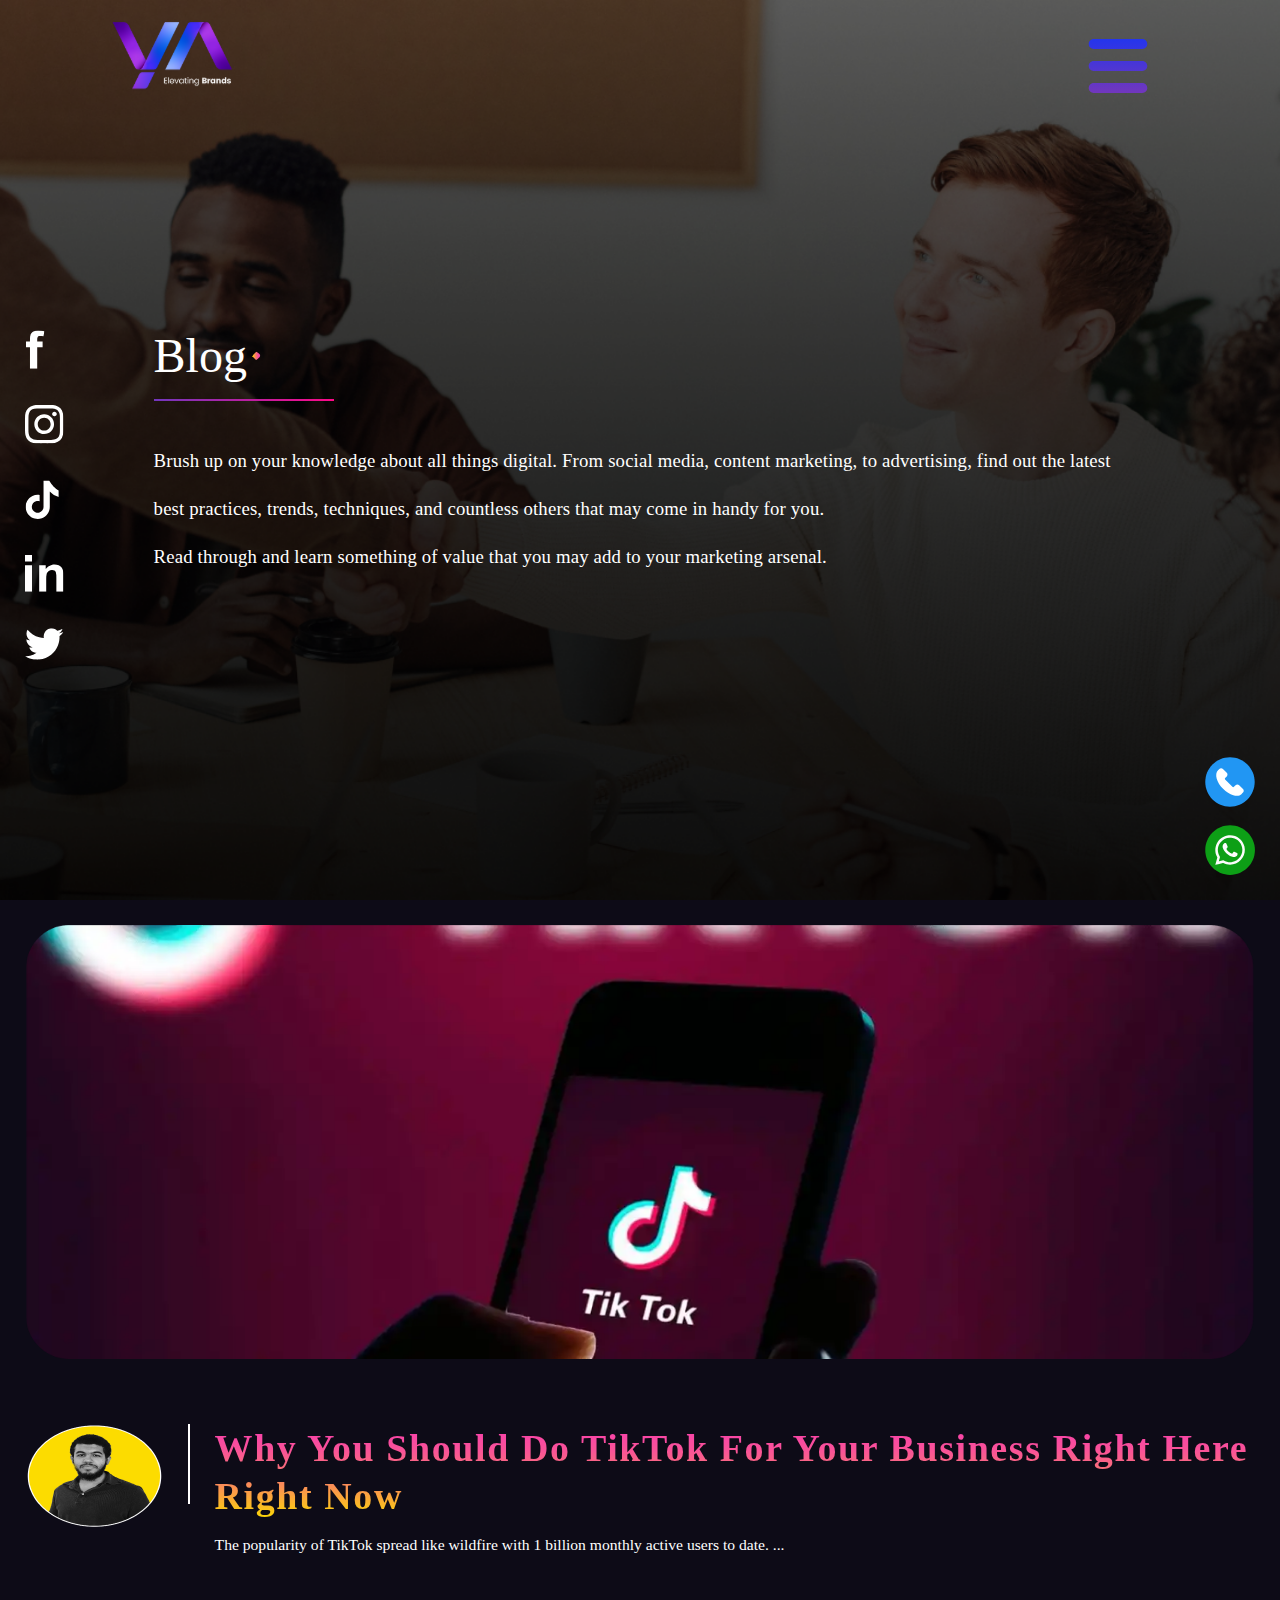
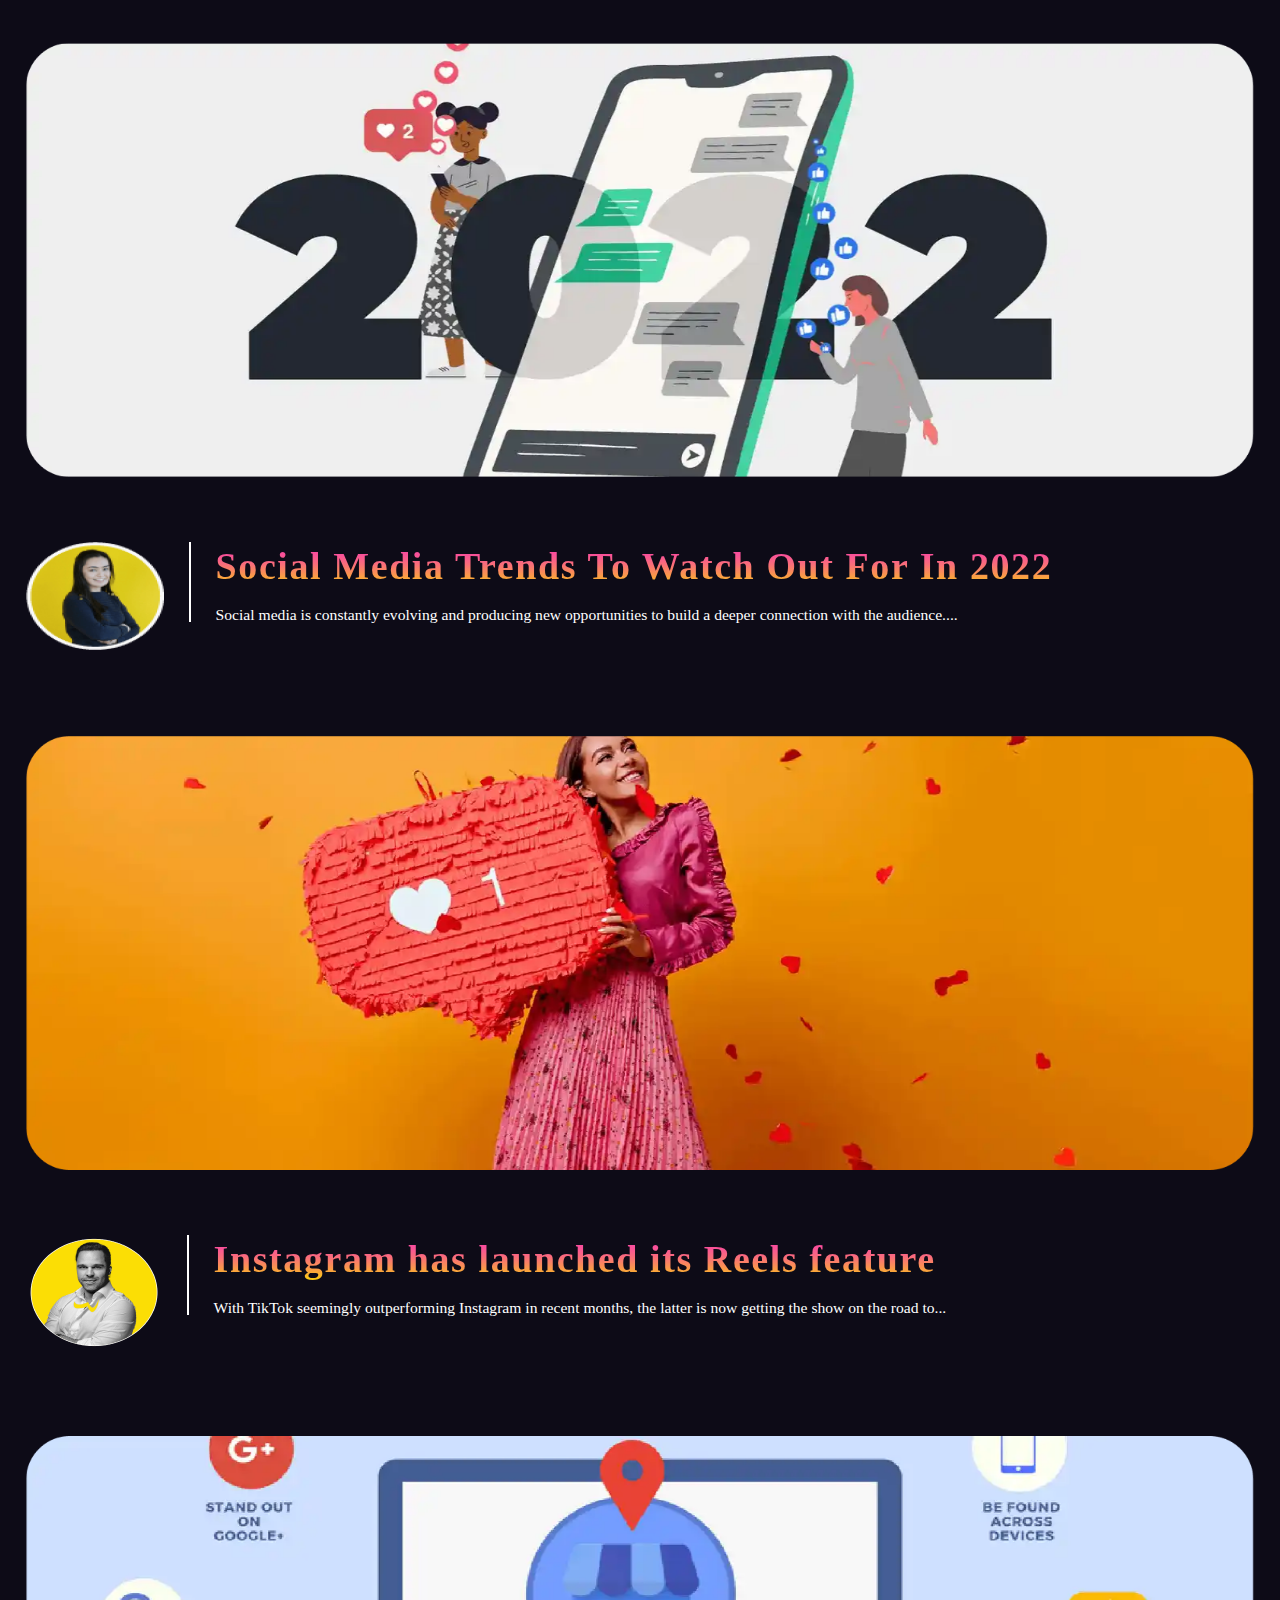
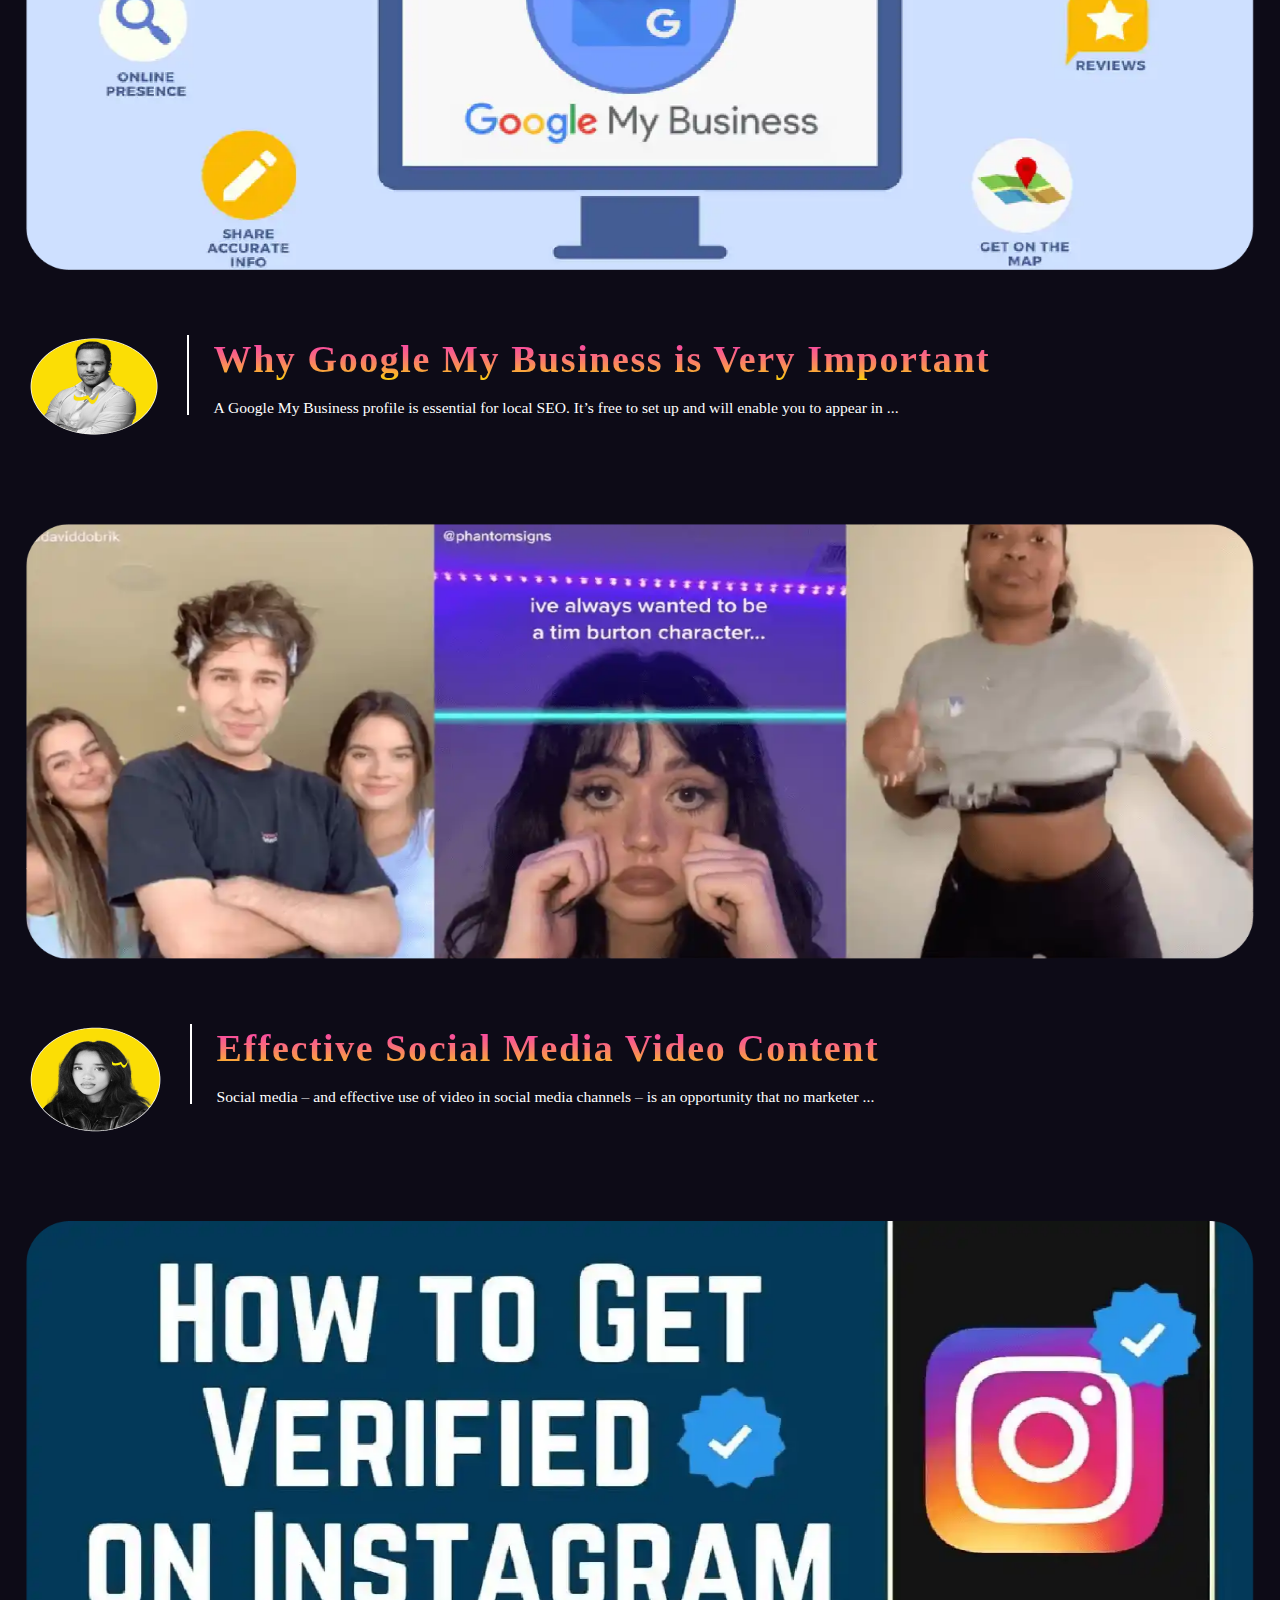
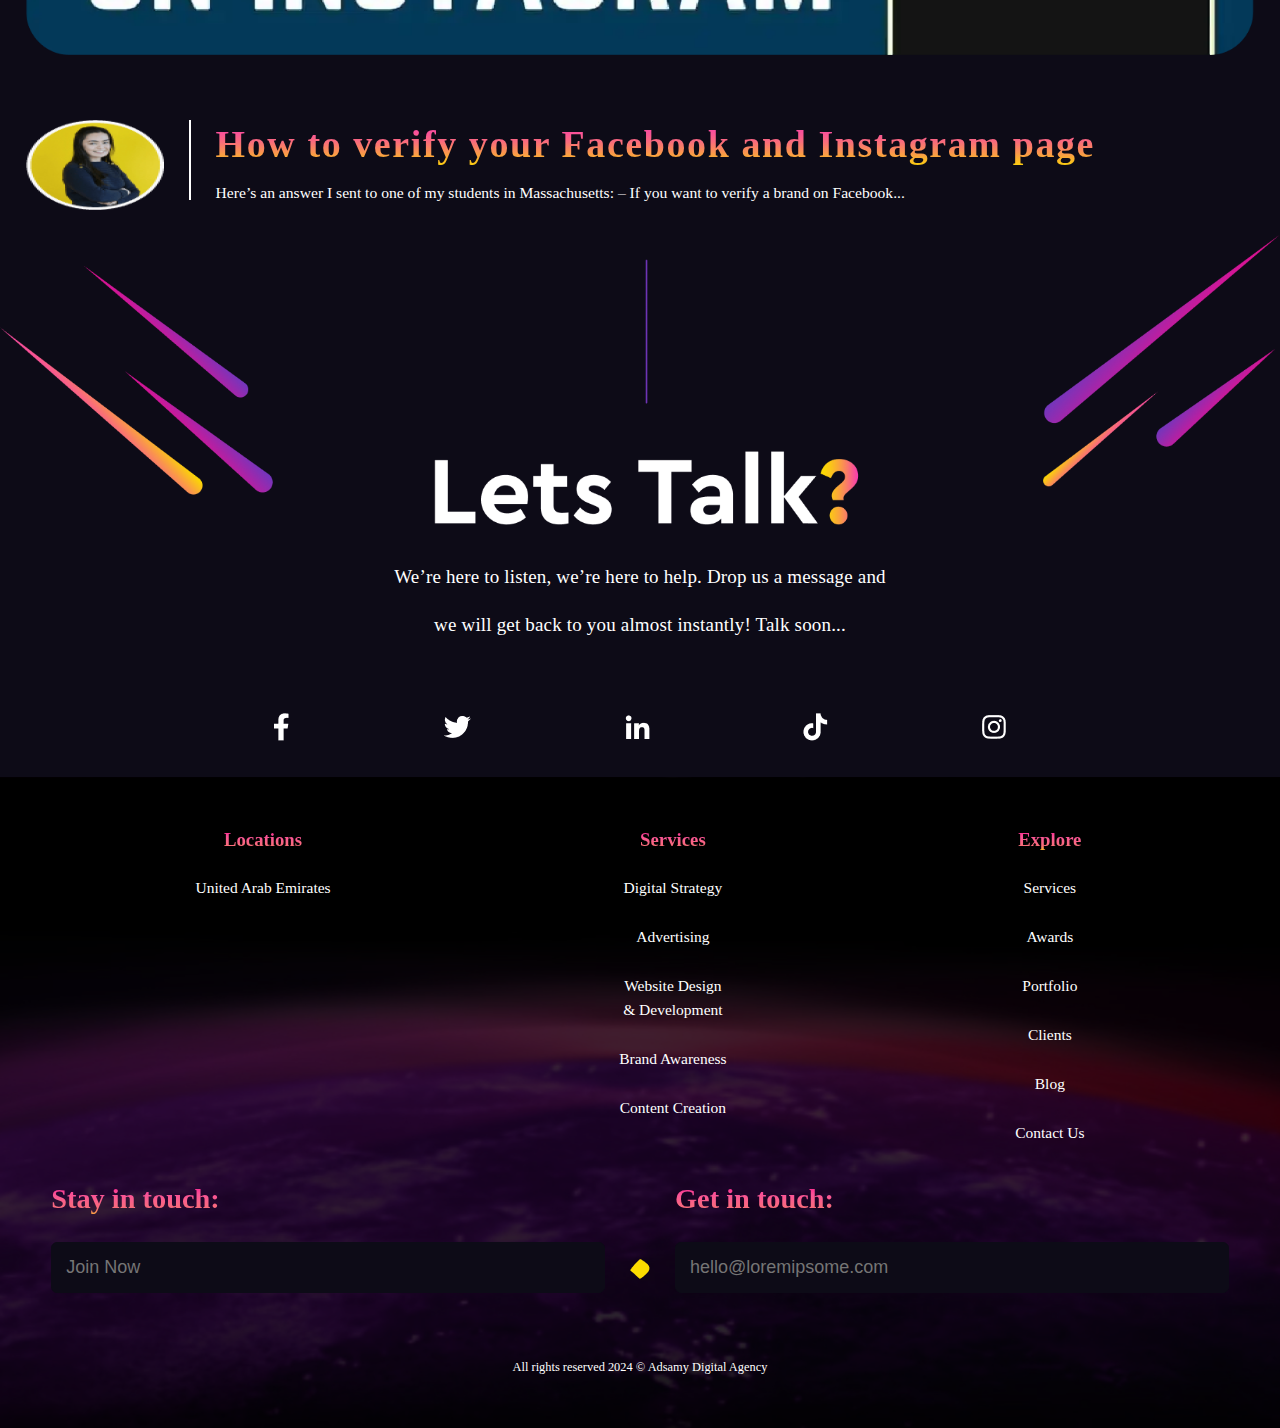
==== pages/blog.html @ 333654ed "first commit" ====
<html lang="en">
  <head>
    <meta charset="UTF-8" />
    <meta name="viewport" content="width=device-width, minimum-scale=1.0" />
    <meta name="description" content="YA markiting" />
    <link rel="icon" href="../public/images/home/logo.svg" />
    <title>YA Marketing Brands</title>
    <!-- carousel -->
    <link
      rel="stylesheet"
      href="../public/vendor/owl.carousel/assets/owl.carousel.min.css"
    />
    <link
      rel="stylesheet"
      href="../public/vendor/owl.carousel/assets/owl.theme.default.min.css"
    />
    <!-- carousel -->
    <!-- Google-reviews -->
    <script
      src="https://static.elfsight.com/platform/platform.js"
      data-use-service-core
      defer
    ></script>
    <!-- Google-reviews -->
    <link rel="stylesheet" href="../public/styles/style.css" />
    <link rel="stylesheet" href="../public/styles/main.css" />
  </head>
  <body>
    <!-- NavBar -->
    <nav>
      <div class="navbar">
        <div>
          <a href="/">
            <img
              class="main-logo"
              src="../public/images/home/logo.svg"
              alt=""
              style="width: 120px"
          /></a>
        </div>
        <i class="bx-menu"
          ><img
            src="../public/images/icons/hamburger-menu-svgrepo-com.svg"
            alt=""
            style="width: 70px"
        /></i>
        <div class="nav-links">
          <ul class="links">
            <div class="sidebar-logo">
              <i class="bx-x">x</i>
            </div>

            <li><a name="link" href="/">Home</a></li>
            <li>
              <a name="link" href="../pages/portfolio.html">Portfolio</a>
            </li>
            <li><a name="link" href="../pages/blog.html">Blog</a></li>
            <li><a name="link" href="../pages/contact.html">Contact</a></li>
            <li><a name="link" href="../pages/getAquot.html">Get a qout</a></li>
            <li>
              <a name="link" href="../pages/services.html">Services</a>
            </li>
          </ul>
        </div>
      </div>
    </nav>
    <!-- NavBar -->
    <!-- Floating-icons-left -->
    <div class="floating-icons left">
      <a href="/"><img src="../public/images/icons/face.svg" alt="" /></a>
      <a href="/"><img src="../public/images/icons/insta.svg" alt="" /></a>
      <a href="/"><img src="../public/images/icons/tiktok.svg" alt="" /></a>
      <a href="/"><img src="../public/images/icons/linkidin.svg" alt="" /></a>
      <a href="/"><img src="../public/images/icons/twetter.svg" alt="" /></a>
    </div>
    <!-- Floating-icons-left -->
    <!-- Floating-icons-right -->
    <div class="floating-icons">
      <a href="/"><img src="../public/images/icons/phone.svg" alt="" /></a>
      <a href="/"><img src="../public/images/icons/whats.svg" alt="" /></a>
    </div>
    <!-- Floating-icons-right -->
    <!-- mian-banner -->
    <main class="main-banner">
      <div>
        <div class="wrapper">
          <h2 class="title">
            Blog <img src="../public/images/home/dot.png" alt="" />
          </h2>
        </div>
        <p>
          Brush up on your knowledge about all things digital. From social
          media, content marketing, to advertising, find out the latest best
          practices, trends, techniques, and countless others that may come in
          handy for you.
        </p>
        <p>
          Read through and learn something of value that you may add to your
          marketing arsenal.
        </p>
      </div>
    </main>
    <!-- mian-banner -->
    <!-- gallar -->
    <section class="blog-gallary">
      <div class="wrapper">
        <div class="item">
          <img src="../public/images/blog/6.png" alt="" />
          <div class="details">
            <img src="../public/images/blog/img1.png" alt="" />
            <div class="VL"></div>
            <div class="desc">
              <h3>
                Why You Should Do TikTok For Your Business Right Here <br />
                Right Now
              </h3>
              <p>
                The popularity of TikTok spread like wildfire with 1 billion
                monthly active users to date. ...
              </p>
            </div>
          </div>
        </div>
        <div class="item">
          <img src="../public/images/blog/5.png" alt="" />
          <div class="details">
            <img src="../public/images/blog/img2.png" alt="" />
            <div class="VL"></div>
            <div class="desc">
              <h3>Social Media Trends To Watch Out For In 2022</h3>
              <p>
                Social media is constantly evolving and producing new
                opportunities to build a deeper connection with the audience....
              </p>
            </div>
          </div>
        </div>
        <div class="item">
          <img src="../public/images/blog/4.png" alt="" />
          <div class="details">
            <img src="../public/images/blog/img3.png" alt="" />
            <div class="VL"></div>
            <div class="desc">
              <h3>Instagram has launched its Reels feature</h3>
              <p>
                With TikTok seemingly outperforming Instagram in recent months,
                the latter is now getting the show on the road to...
              </p>
            </div>
          </div>
        </div>
        <div class="item">
          <img src="../public/images/blog/3.png" alt="" />
          <div class="details">
            <img src="../public/images/blog/img4.png" alt="" />
            <div class="VL"></div>
            <div class="desc">
              <h3>Why Google My Business is Very Important</h3>
              <p>
                A Google My Business profile is essential for local SEO. It’s
                free to set up and will enable you to appear in ...
              </p>
            </div>
          </div>
        </div>
        <div class="item">
          <img src="../public/images/blog/2.png" alt="" />
          <div class="details">
            <img src="../public/images/blog/img5.png" alt="" />
            <div class="VL"></div>
            <div class="desc">
              <h3>Effective Social Media Video Content</h3>
              <p>
                Social media – and effective use of video in social media
                channels – is an opportunity that no marketer ...
              </p>
            </div>
          </div>
        </div>
        <div class="item">
          <img src="../public/images/blog/1.png" alt="" />
          <div class="details">
            <img src="../public/images/blog/img6.png" alt="" />
            <div class="VL"></div>
            <div class="desc">
              <h3>How to verify your Facebook and Instagram page</h3>
              <p>
                Here’s an answer I sent to one of my students in Massachusetts:
                – If you want to verify a brand on Facebook...
              </p>
            </div>
          </div>
        </div>
      </div>
    </section>
    <!-- gallar -->
    <!-- Talk -->
    <section class="talk">
      <img src="../public/images/home/talk/contact.svg.png" alt="" />
      <p>
        We’re here to listen, we’re here to help. Drop us a message and <br />
        we will get back to you almost instantly! Talk soon...
      </p>
      <div class="wrapper social-icons">
        <a href="/"
          ><img src="../public/images/home/talk/Symbol (1).png" alt=""
        /></a>
        <a href="/"
          ><img src="../public/images/home/talk/Symbol (2).png" alt=""
        /></a>
        <a href="/"
          ><img src="../public/images/home/talk/Symbol (3).png" alt=""
        /></a>
        <a href="/"
          ><img src="../public/images/home/talk/Symbol (4).png" alt=""
        /></a>
        <a href="/"
          ><img src="../public/images/home/talk/Symbol.png" alt=""
        /></a>
      </div>
    </section>
    <!-- Talk -->
    <!-- Footer -->
    <footer>
      <div class="wrapper">
        <div class="item">
          <h3>Locations</h3>
          <span>United Arab Emirates</span>
        </div>
        <div class="item">
          <h3>Services</h3>
          <span>Digital Strategy</span>
          <span>Advertising</span>
          <span
            >Website Design <br />
            & Development</span
          >
          <span>Brand Awareness</span>
          <span>Content Creation</span>
        </div>
        <div class="item">
          <h3>Explore</h3>
          <span>Services</span>
          <span>Awards</span>
          <span>Portfolio</span>
          <span>Clients</span>
          <span>Blog</span>
          <span>Contact Us</span>
        </div>
      </div>
      <form>
        <div class="wrapper">
          <div class="item flex-1">
            <label for="name">Stay in touch:</label>
            <input type="text" id="name" placeholder="Join Now" />
          </div>
          <img src="../public/images/home/footer/divider.svg.png" alt="" />
          <div class="item flex-1">
            <label for="email">Get in touch:</label>
            <input type="text" id="email" placeholder="hello@loremipsome.com" />
          </div>
        </div>
      </form>
      <div class="adsamy-rights">
        <a href="/">All rights reserved 2024 © Adsamy Digital Agency</a>
      </div>
    </footer>
    <!-- Footer -->
    <script src="../public/vendor/jquery/jquery.min.js"></script>
    <script src="../public/vendor/owl.carousel/owl.carousel.min.js"></script>
    <script src="../public/js/script.js"></script>
  </body>
</html>
---- public/styles/style.css ----
* {
  margin: 0;
  padding: 0;
  box-sizing: border-box;
}
html {
  overflow-x: hidden;
  max-width: 100%;
}

ul {
  list-style: none;
  padding: 0;
}

a {
  text-decoration: none;
  color: inherit;
}

.wrapper {
  display: flex;
  align-items: center;
  justify-content: center;
}

.flex-1 {
  flex: 1;
}

a:hover {
  color: #9f27ab !important;
}

img.w-full {
  width: 100%;
  height: 100%;
  object-fit: cover;
}

.title {
  display: flex;
  align-items: center;
  gap: 5px;
  margin-bottom: 45px;
  position: relative;
}

.title::after {
  content: "";
  position: absolute;
  top: 110%;
  height: 2px;
  width: 180px;
  background: linear-gradient(90deg, #7237bd 0%, #fd0988 99.8%);
}

form input,
form textarea {
  color: white;
  width: 100%;
  padding: 14px;
  font-size: 18px;
  border-radius: 6px;
  background: #0d0b17;
  border: 1px solid #0d0b17;
  outline: none;
}

form input:focus,
form textarea:focus {
  border-radius: 6px;
  border-image: linear-gradient(
    270deg,
    #fcdc00 0%,
    #fbc519 10%,
    #fa954e 32%,
    #f96e79 53%,
    #f95397 72%,
    #f83cb0 100%
  );
  border-image-slice: 1;
}

form button {
  transition: all 0.3s ease-in-out;
  cursor: pointer;
  border: none;
  padding: 4px 12px;
  border-radius: 800px;
  background: linear-gradient(
      0deg,
      rgba(255, 255, 255, 0) 0%,
      rgba(255, 255, 255, 0) 100%
    ),
    linear-gradient(
      0deg,
      #fcdc00 0%,
      #fbc519 10%,
      #fa954e 32%,
      #f96e79 53%,
      #f95397 72%,
      #f83cb0 100%
    );
  box-shadow: 2px 1000px 1px 0px #0d0b17 inset;

  color: #fff;
  text-align: center;
  font-family: Inter;
  font-size: 25.36px;
  font-style: normal;
  font-weight: 400;
  line-height: 45px; /* 177.445% */
}

form button:hover {
  transform: scale(1.05);
}

/* Floating-icons */

div.floating-icons {
  position: fixed;
  z-index: 100;
  bottom: 25px;
  right: 25px;
  display: flex;
  flex-direction: column;
  gap: 18px;
}

/* Floating-icons-left */

div.floating-icons.left {
  width: fit-content;
  left: 25px;
  gap: 36px;
  bottom: 240px;
}

/* Floating-icons */

/* NavBar */

nav {
  position: fixed;
  z-index: 100;
  width: 100%;
  height: 110px;
  padding: 0 8%;
}
nav .navbar {
  height: 100%;
  width: 100%;
  display: flex;
  align-items: center;
  justify-content: center;
  position: relative;
  margin: auto;
}

.navbar .main-logo {
  position: absolute;
  top: 50%;
  left: 10px;
  transform: translateY(-50%);
}

nav .navbar .nav-links {
  line-height: 70px;
  height: 100%;
  width: 100%;
  display: flex;
  align-items: center;
}

nav .navbar .links li {
  position: relative;
  display: flex;
  align-items: center;
  justify-content: space-between;
  list-style: none;
  margin-top: 20px;
}
nav .navbar .links li a {
  font-family: Poppins;
  font-size: 16px;
  font-weight: 700;
  text-decoration: none;
  white-space: nowrap;
  color: #0d0b17;
  text-align: center;
  font-style: normal;
  font-weight: 600;
  line-height: 24px; /* 133.333% */
}

nav .navbar .links li a:hover {
  color: #9f27ab !important;
}

.links li:hover .Specialties-arrow {
  transform: rotate(180deg);
}

nav .navbar .links li .arrow {
  /* background: red; */
  height: 100%;
  width: 15px;
  cursor: pointer;
  line-height: 70px;
  text-align: center;
  display: inline-block;
  color: #fff;
  transition: all 0.3s ease;
}
nav .navbar .links li .sub-menu {
  position: absolute;
  top: 110px;
  left: 0;
  line-height: 40px;
  background: #d6d4d2;
  box-shadow: 0 1px 2px rgba(0, 0, 0, 0.2);
  border-radius: 0 0 4px 4px;
  display: none;
  z-index: 2;
}

nav .navbar .links li:hover .Specialties-sub-menu {
  display: block;
  z-index: 100;
}

.navbar .links li .sub-menu li {
  padding: 0 22px;
  border-bottom: 1px solid rgba(255, 255, 255, 0.1);
}
.navbar .links li .sub-menu a {
  color: #0d4b74;
  font-size: 15px;
  font-weight: 500;
}

.navbar .bx-x {
  cursor: pointer;
  font-size: 35px;
  position: absolute;
  top: 12px;
  right: 25px;
}

.navbar .bx-menu {
  cursor: pointer;
  position: absolute;
  top: 60%;
  right: 25px;
  transform: translateY(-50%);
}

nav .navbar .nav-links {
  position: fixed;
  top: 0;
  left: -112%;
  display: block;
  max-width: 270px;
  width: 100%;
  background: white;
  line-height: 40px;
  padding: 20px;
  box-shadow: 0 5px 10px rgba(0, 0, 0, 0.2);
  transition: all 0.5s ease;
  z-index: 1000;
}

.navbar .bx-menu {
  font-size: 25px;
  color: #fff;
}
nav .navbar .links {
  display: block;
  margin-top: 40px;
  padding: 20px;
}
nav .navbar .links li .arrow {
  line-height: 40px;
}
nav .navbar .links li {
  display: block;
}
nav .navbar .links li .sub-menu {
  position: relative;
  top: 0;
  box-shadow: none;
  display: none;
}
nav .navbar .links li .sub-menu li {
  border-bottom: none;
}

.links li:hover .Specialties-arrow {
  transform: rotate(0deg);
}

nav .navbar .links li:hover .Specialties-sub-menu {
  display: none;
}

.navbar .nav-links.show1 .links .Specialties-sub-menu {
  display: block;
}

.navbar .nav-links.show1 .links .Specialties-arrow {
  transform: rotate(180deg);
}
@media (max-width: 920px) {
  nav .navbar {
    max-width: 90%;
    padding: 0 25px;
  }

  nav .navbar .links li {
    padding: 0 10px;
    white-space: nowrap;
  }
  nav .navbar .links li a {
    font-size: 15px;
  }
}

@media (max-width: 500px) {
  nav .navbar {
    padding: 0;
  }
}

/* NavBar */

/* Footer */

footer {
  padding: 4%;
  background: url(../images/home/footer/Section.png);
  background-position: center;
  background-size: cover;
}

footer .wrapper {
  justify-content: space-around;
  align-items: start;
  flex-wrap: wrap;
}

footer .wrapper .item {
  display: flex;
  flex-direction: column;
  align-items: center;
  gap: 25px;
}

footer .wrapper .item h3 {
  font-family: Inter;
  font-size: 18.75px;
  font-style: normal;
  font-weight: 700;
  line-height: 23.04px; /* 122.88% */
  background: linear-gradient(
    0deg,
    #fcdc00 0%,
    #fbc519 0%,
    #fa954e 12%,
    #f96e79 23%,
    #f95397 62%,
    #fd0988 100%
  );
  background-clip: text;
  -webkit-background-clip: text;
  -webkit-text-fill-color: transparent;
}

footer .wrapper .item span {
  color: #fff;
  text-align: center;
  font-family: Inter;
  font-size: 15.5px;
  font-style: normal;
  font-weight: 400;
  line-height: 24px; /* 154.839% */
}

footer form {
  width: 100%;
  margin-block: 36px;
}

footer form .wrapper {
  width: 100%;
  align-items: center;
  gap: 25px;
}

footer form .item {
  display: flex;
  flex-direction: column;
  justify-content: flex-start;
  align-items: start !important;
  gap: 8px;
}

footer form .item label {
  font-family: Inter;
  font-size: 28.359px;
  font-style: normal;
  font-weight: 700;
  line-height: 36px; /* 126.942% */
  background: linear-gradient(
    0deg,
    #fcdc00 0%,
    #fbc519 0%,
    #fa954e 12%,
    #f96e79 23%,
    #f95397 62%,
    #fd0988 100%
  );
  background-clip: text;
  -webkit-background-clip: text;
  -webkit-text-fill-color: transparent;
}

footer form .wrapper > img {
  display: block;
  margin-top: 65px;
}

footer form .item input {
  width: 100%;
  padding: 14px;
  font-size: 18px;
  border-radius: 6px;
  background: #0d0b17;
  border: 1px solid #0d0b17;
  outline: none;
}

footer form .item input:focus {
  border-radius: 6px;
  border-image: linear-gradient(
    270deg,
    #fcdc00 0%,
    #fbc519 10%,
    #fa954e 32%,
    #f96e79 53%,
    #f95397 72%,
    #f83cb0 100%
  );
  border-image-slice: 1;
}

footer .adsamy-rights {
  margin-top: 65px;
}

footer .adsamy-rights a {
  color: #fff;
  text-align: center;
  display: block;
  font-family: Inter;
  font-size: 12.4px;
  font-style: normal;
  font-weight: 400;
  line-height: 19.2px; /* 154.839% */
}

@media (max-width: 600px) {
  footer .wrapper {
    flex-direction: column;
    align-items: center;
  }
  footer .wrapper h3 {
    margin-top: 25px;
  }
  footer form .wrapper {
    flex-direction: column;
    align-items: stretch;
  }
  footer form .wrapper > img {
    margin-top: 0;
    align-self: center;
  }
}

/* Footer */
---- public/styles/main.css ----
/* home-page */
/* hero-section */

main.hero .wrapper {
  display: flex;
  min-height: 100vh;
}

main.hero .wrapper .image-wrapper {
  flex: 1;
  height: 100vh;
}

@media (max-width: 780px) {
  main.hero .wrapper {
    flex-direction: column;
  }
}

@media (max-width: 500px) {
  main.hero .wrapper .image-wrapper {
    flex: auto;
  }
}

/* hero-section */

/* served-section */

section.served {
  padding: 25px 12%;
  text-align: center;
  color: #fff;
  background: #0d0b17;
  position: relative;
  z-index: -2;
}

section.served h2 {
  margin: 45px 0;
  position: relative;
  font-family: Inter;
  font-size: 46px;
  font-weight: 400;
  line-height: normal;
  letter-spacing: 3.5px;
  padding: 45px 0;
}

section.served h2::after {
  content: url(../images/home/square.png);
  position: absolute;
  width: 80%;
  height: 120%;
  top: -25px;
  left: 50%;
  transform: translateX(-50%);
  z-index: -1;
}

section.served .wrapper {
  justify-content: space-around;
  flex-wrap: wrap;
}

section.served .wrapper .item {
  display: flex;
  align-items: center;
  gap: 8px;
  padding: 12px;
  width: 20%;
}

section.served .wrapper .item span {
  color: #fff;
  font-family: Inter;
  font-size: 13.95px;
  font-style: normal;
  font-weight: 600;
  line-height: 70px; /* 501.792% */
  white-space: nowrap;
}

@media (max-width: 1800px) {
  section.served .wrapper .item {
    width: 25%;
  }
}

@media (max-width: 1400px) {
  section.served .wrapper .item {
    width: 33%;
    padding: 0;
  }
  section.served .wrapper .item span {
    font-size: 10px;
  }
}

@media (max-width: 700px) {
  section.served .wrapper {
    gap: 0;
  }

  section.served {
    padding: 6px 4%;
  }
  section.served .wrapper .item {
    width: 50%;
    gap: 4px;
  }
}

/* served-section */
/* clients-section */

section.clients > img {
  width: 100%;
  background-color: #27233b;
}

/* clients-section */

/* testimonials-section */

section.testimonials {
  padding: 24px 8%;
  color: white;
  background: #0d0b17;
}

section.testimonials h3 {
  margin-left: 45px;
  font-family: Inter;
  font-size: 11.063px;
  font-style: normal;
  font-weight: 400;
  line-height: 18px; /* 162.712% */
  text-transform: uppercase;
}

section.testimonials h2 {
  font-family: Inter;
  font-size: 48px;
  font-style: normal;
  font-weight: 400;
  line-height: 72px; /* 150% */
}

section.testimonials .wrapper .card-wrapper {
  padding: 20px;
}

section.testimonials .wrapper .card {
  min-height: 280px;
  display: flex;
  flex-direction: column;
  gap: 28px;
  background: linear-gradient(
    116deg,
    #7237bd 2.22%,
    #9f27ab 32.8%,
    #fd0988 97.78%
  );
  padding: 18px;
  border-top-right-radius: 48px;
  border-top-left-radius: 48px;
}
section.testimonials .wrapper .card .details {
  display: flex;
  align-items: center;
  gap: 8px;
}

section.testimonials .wrapper .card .name {
  font-family: Inter;
  font-size: 16.875px;
  font-style: normal;
  font-weight: 600;
  line-height: 27px; /* 160% */
}
section.testimonials .wrapper .card .details div > span {
  font-family: Inter;
  font-size: 11.625px;
  font-style: normal;
  font-weight: 400;
  line-height: 18px; /* 154.839% */
  margin: 8px 0;
}

section.testimonials .wrapper .card > p {
  font-family: Inter;
  font-size: 15px;
  font-style: normal;
  font-weight: 800;
  line-height: 24px; /* 160% */
}

section.testimonials .wrapper .card img {
  align-self: flex-start;
  width: auto !important;
}

section.testimonials .wrapper .owl-dots {
  display: flex;
  justify-content: center;
  gap: 8px;
}

section.testimonials .wrapper .owl-dots button {
  width: 16px;
  height: 16px;
  border-radius: 50%;
  background: #fff;
}

section.testimonials .wrapper .owl-dots button.active {
  background: #fb0988;
}

@media (max-width: 780px) {
  section.testimonials {
    padding: 12px 2%;
  }
  section.testimonials .wrapper .card-wrapper {
    padding: 6px;
  }
  section.testimonials h2 {
    font-size: 36px;
  }
}

/* testimonials-section */

/* portfolio-section */

section.portfolio {
  padding: 25px 8%;
}

section.portfolio .wrapper {
  justify-content: space-between;
}

.wrapper h2.title {
  color: #000;
  font-family: Inter;
  font-size: 48px;
  font-style: normal;
  font-weight: 400;
  line-height: 72px; /* 150% */
}

section.portfolio .wrapper > img {
  width: 120px;
}

section.portfolio .owl-carousel .image-wrapper {
  padding: 24px;
}

@media (max-width: 500px) {
  section.portfolio .wrapper {
    flex-direction: column;
  }
}

/* portfolio-section */

/* talk-section */

section.talk {
  background: #0d0b17;
}

section.talk > img {
  width: 100%;
}

section.talk > p {
  color: #fff;
  text-align: center;
  font-family: Inter;
  font-size: 19.05px;
  font-style: normal;
  font-weight: 400;
  line-height: 48px; /* 251.968% */
  letter-spacing: 0.16px;
  margin: 28px 0;
}

section.talk .social-icons {
  gap: 12%;
  padding-block: 36px;
}

@media (max-width: 500px) {
  section.talk > p {
    line-height: 32px;
    padding: 8px;
  }
}

/* talk-section */

/* home-page */

/* portfolio-page */

/* hero-section */
main.portfolio-hero > img {
  max-height: 100vh;
  width: 100vw;
  object-fit: cover;
}
/* hero-section */

/* portfolio-section */

section.portfolio.main {
  background-color: #0d0b17;
}
section.portfolio.main .wrapper h2 {
  color: white;
}

/* portfolio-section */

/* gallary-section */

section.portfolio.gallary p {
  color: #0d0b17;
  font-family: Inter;
  font-size: 22.461px;
  font-style: normal;
  font-weight: 400;
  line-height: 34.56px; /* 153.867% */
  margin-bottom: 18px;
}

section.portfolio.gallary .wrapper-gallary {
  margin: 64px 0;
  padding: 12px;
  display: flex;
  justify-content: space-around;
  flex-wrap: wrap;
}

section.portfolio.gallary .wrapper-gallary > img {
  max-width: 100%;
  margin: 12px 0;
}

/* gallary-section */

/* portfolio-page */

/* blog-page */

/* main-banner-section */

main.main-banner {
  background: url(../images/blog/Group\ 1000004670.png);
  background-position: center;
  background-size: cover;
  min-height: 100vh;
  display: flex;
  align-items: center;
  padding: 0 12%;
}

main.main-banner .wrapper {
  justify-content: start;
}

main.main-banner .wrapper h2 {
  color: white;
}

main.main-banner div > p {
  color: #fff;
  font-family: Inter;
  font-size: 18.75px;
  font-style: normal;
  font-weight: 400;
  line-height: 48px; /* 256% */
  letter-spacing: 0.16px;
}

@media (max-width: 500px) {
  main.main-banner {
    padding: 120px 18px;
  }
}

/* main-banner-section */

/* blog-gallary-section */

section.blog-gallary {
  padding: 25px 2%;
  background-color: #0d0b17;
}

section.blog-gallary .wrapper {
  flex-direction: column;
  gap: 86px;
}

section.blog-gallary .wrapper .item {
  display: flex;
  flex-direction: column;
  gap: 65px;
}

section.blog-gallary .wrapper .item > img {
  width: 100%;
}

section.blog-gallary .wrapper .item .details {
  display: flex;
  gap: 25px;
}

section.blog-gallary .wrapper .item .details > img {
  align-self: flex-start;
}

section.blog-gallary .wrapper .item .details .VL {
  width: 2px;
  height: 80px;
  background-color: rgb(255, 255, 255);
}

section.blog-gallary .wrapper .item .details .desc h3 {
  margin-bottom: 13px;
  font-family: Inter;
  font-size: 37.969px;
  font-style: normal;
  font-weight: 600;
  line-height: 48px; /* 126.42% */
  letter-spacing: 1.6px;
  background: linear-gradient(
    0deg,
    #fcdc00 0%,
    #fbc519 10%,
    #fa954e 32%,
    #f96e79 53%,
    #f95397 72%,
    #f83cb0 100%
  );
  background-clip: text;
  -webkit-background-clip: text;
  -webkit-text-fill-color: transparent;
}

section.blog-gallary .wrapper .item .details .desc p {
  color: #fff;
  font-family: Inter;
  font-size: 15.625px;
  font-style: normal;
  font-weight: 400;
  line-height: 24px; /* 153.6% */
}

@media (max-width: 1180px) {
  section.blog-gallary .wrapper .item .details .desc h3 {
    font-size: 24px;
    line-height: 28px; /* 126.42% */
  }
  section.blog-gallary .wrapper .item .details > img {
    width: 60px;
  }
}

@media (max-width: 800px) {
  section.blog-gallary .wrapper .item {
    gap: 16px;
  }
  section.blog-gallary .wrapper .item .details {
    justify-content: center;
    align-items: center;
    flex-direction: column;
    gap: 12px;
  }
  section.blog-gallary .wrapper .item .details .VL {
    transform: rotate(90deg);
  }

  section.blog-gallary .wrapper .item .details > img {
    width: 120px;
    align-self: center;
  }
}

/* blog-gallary-section */

/* blog-page */

/* contact-page */

/* main-banner-section */

main.main-banner {
  background: url(../images/contact/Group\ 1000004671.png);
  background-position: center;
  background-size: cover;
}

/* main-banner-section */

/* contact-from-section */

section.contact-form {
  padding: 25px 4%;
}

section.contact-form form {
  display: flex;
  flex-direction: column;
  gap: 26px;
}

section.contact-form form input {
  border-radius: 500px;
}

section.contact-form form textarea {
  margin-top: -28px;
  width: 90%;
  align-self: center;
}

section.contact-form form button {
  align-self: center;
}

section.contact-form form > p {
  color: #000;
  text-align: center;
  font-family: Inter;
  font-size: 18.9px;
  font-style: normal;
  font-weight: 400;
  line-height: normal;
}

/* contact-from-section */

/* talk-section */

.talk.contact h2 {
  margin: 48px 0;
  text-align: center;
  color: #fff;
  font-family: Poppins;
  font-size: 47px;
  font-style: normal;
  font-weight: 600;
  line-height: 32.5px; /* 69.149% */
}

@media (max-width: 800px) {
  .talk.contact h2 {
    font-size: 18px;
    margin: 28px 0;
  }
}

/* talk-section */

/* contact-page */

/* services-page */

/* main-banner-section */
main.main-banner.services {
  background: url(../images/services/Group\ 1000004671.png);
  background-position: center;
  background-size: cover;
}
/* main-banner-section */

/* services-gallary-section */

section.services-gallary {
  padding: 40px 2%;
  background-color: #0d0b17;
}

section.services-gallary .wrapper {
  flex-wrap: wrap;
  gap: 28px;
  justify-content: space-around;
}

section.services-gallary .wrapper .item {
  position: relative;
  /* max-height: 180px; */
  min-width: 30%;
}

section.services-gallary .wrapper .item > img {
  width: 100%;
  max-height: 100%;
}

section.services-gallary .wrapper .item > span {
  position: absolute;
  bottom: 28px;
  left: 50%;
  transform: translateX(-50%);
  color: #fff;
  font-family: Inter;
  text-align: center;
  font-size: 28px;
  font-style: normal;
  font-weight: 400;
  line-height: 32px; /* 211.765% */
}
/* services-gallary-section */
/* services-page */

/* services-1-page */

/* main-banner-section */
main.main-banner.services.services-1 h2 {
  line-height: 46px;
}
/* main-banner-section */

/* services-1-gallary-section */

section.services-1-gallary {
  background-color: #0d0b17;
}

section.services-1-gallary .wrapper {
  padding: 25px 3%;
  gap: 36px;
}

@media (max-width: 1080px) {
  section.services-1-gallary .wrapper:nth-child(1) {
    flex-direction: column;
  }
}

section.services-1-gallary p {
  color: #fff;
  font-family: Glory;
  font-size: 22px;
  font-style: normal;
  font-weight: 400;
  line-height: 37px; /* 168.182% */
  margin: 25px 0;
}

section.services-1-gallary a {
  color: #ab38e8;
  font-family: Arimo;
  font-size: 14px;
  font-style: normal;
  font-weight: 700;
}
section.services-1-gallary .wrapper:nth-child(2) {
  justify-content: space-evenly;
  flex-wrap: wrap;
  gap: 24px;
  padding: 16px 3%;
}
section.services-1-gallary .wrapper .item {
  padding: 28px;
  background: #232323;
  display: flex;
  flex-direction: column;
  gap: 18px;
  min-width: 45%;
}
section.services-1-gallary .wrapper .item .number {
  width: 40px;
  height: 40px;
  border-radius: 50%;
  display: flex;
  align-items: center;
  justify-content: center;
  background-color: #a936e6;
  color: #fff;
  font-family: Glory;
  font-size: 20px;
  font-style: normal;
  font-weight: 500;
  line-height: 20px; /* 100% */
}
section.services-1-gallary .wrapper .item > span {
  color: #888;
  font-family: Glory;
  font-size: 17px;
  font-style: normal;
  font-weight: 700;
  line-height: 23.8px; /* 140% */
  text-transform: uppercase;
}

section.services-1-gallary .wrapper .item > p {
  color: #fff;
  font-family: Glory;
  font-size: 25px;
  font-style: normal;
  font-weight: 700;
  margin: 0;
}

/* services-1-gallary-section */

/* services-1-page */
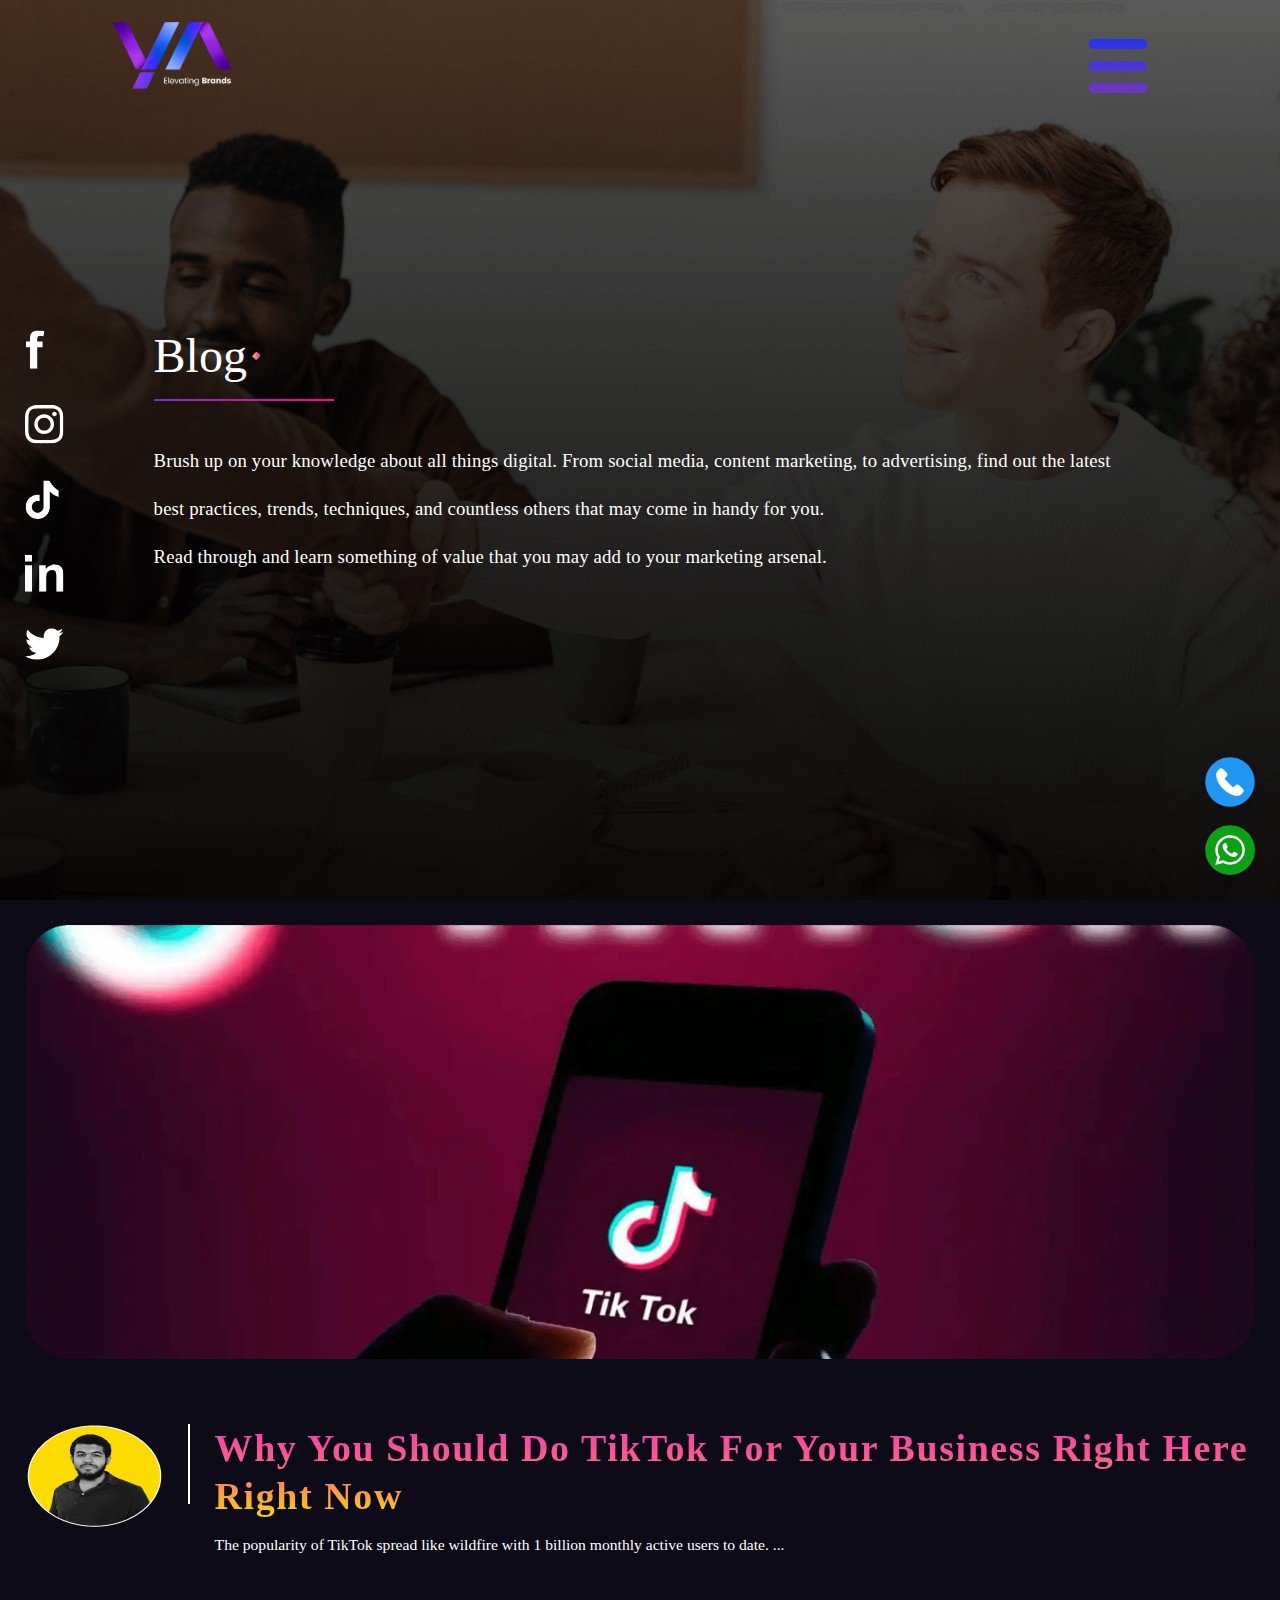
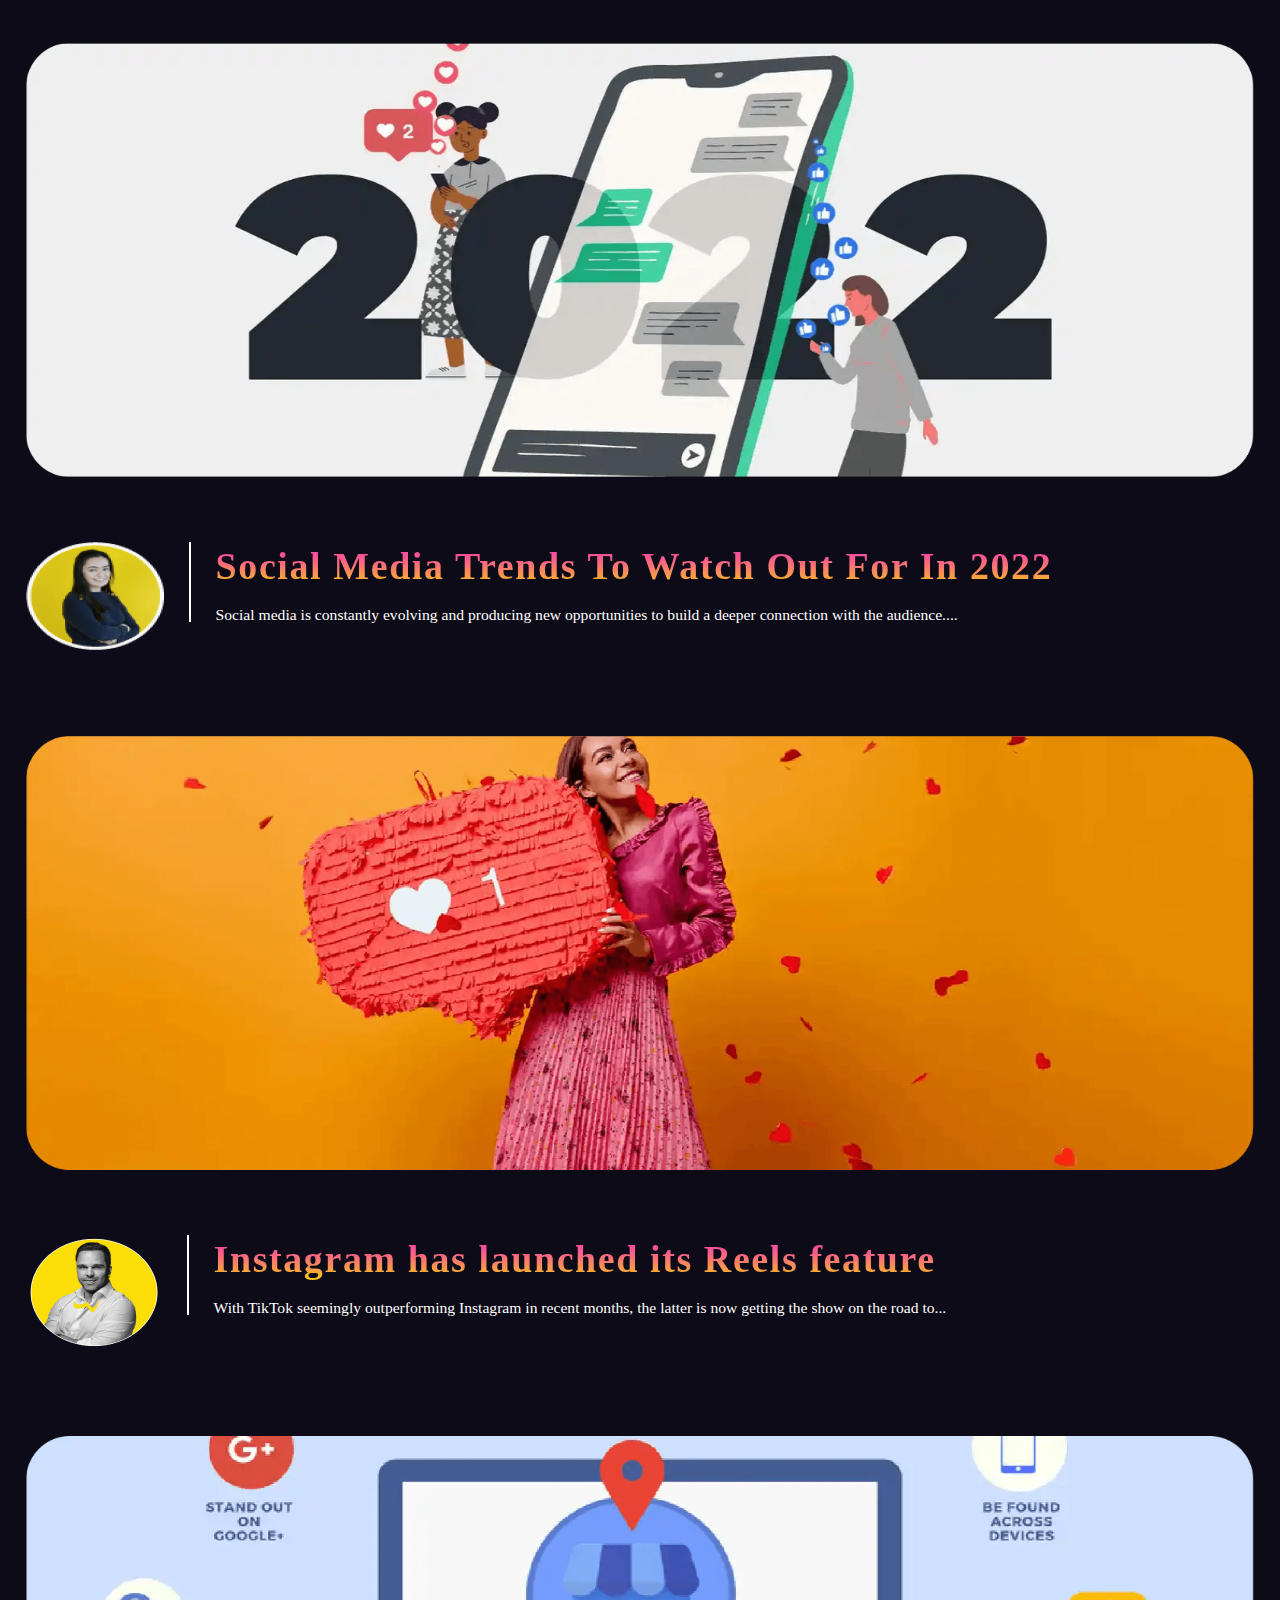
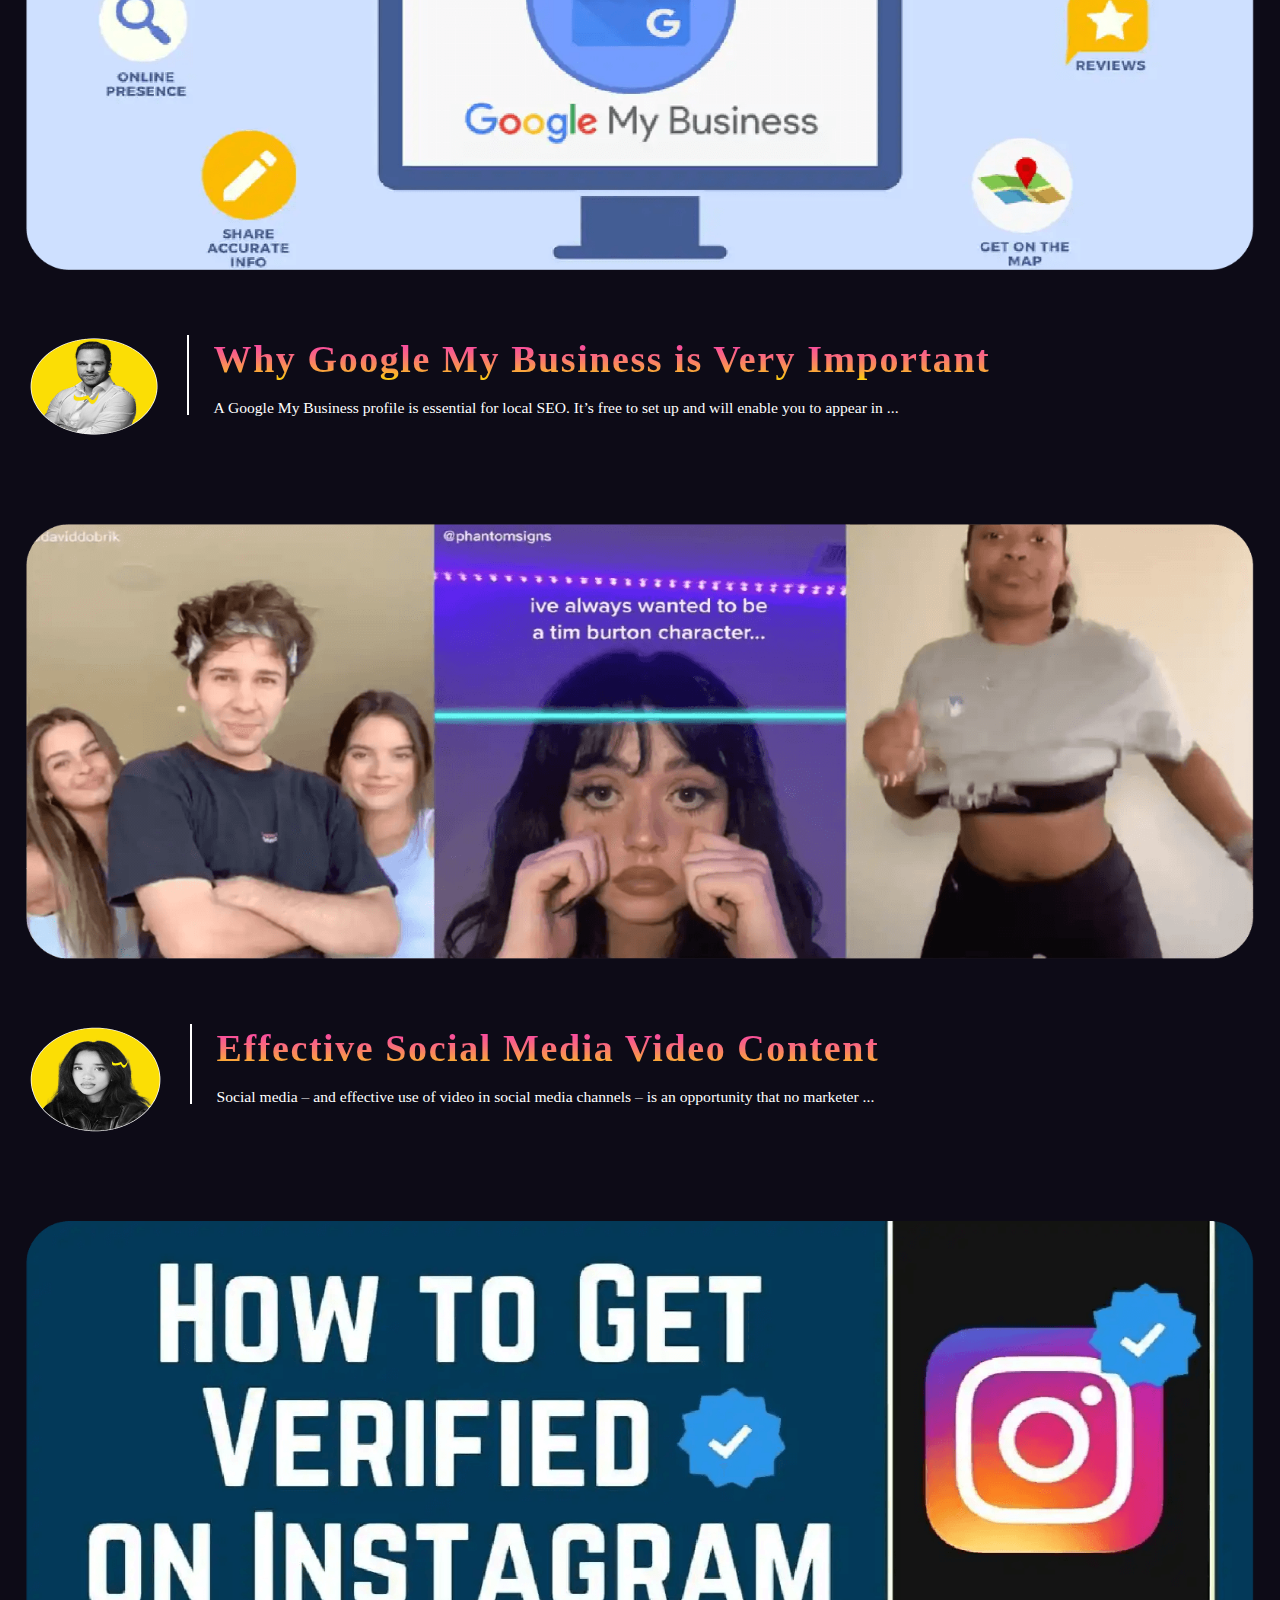
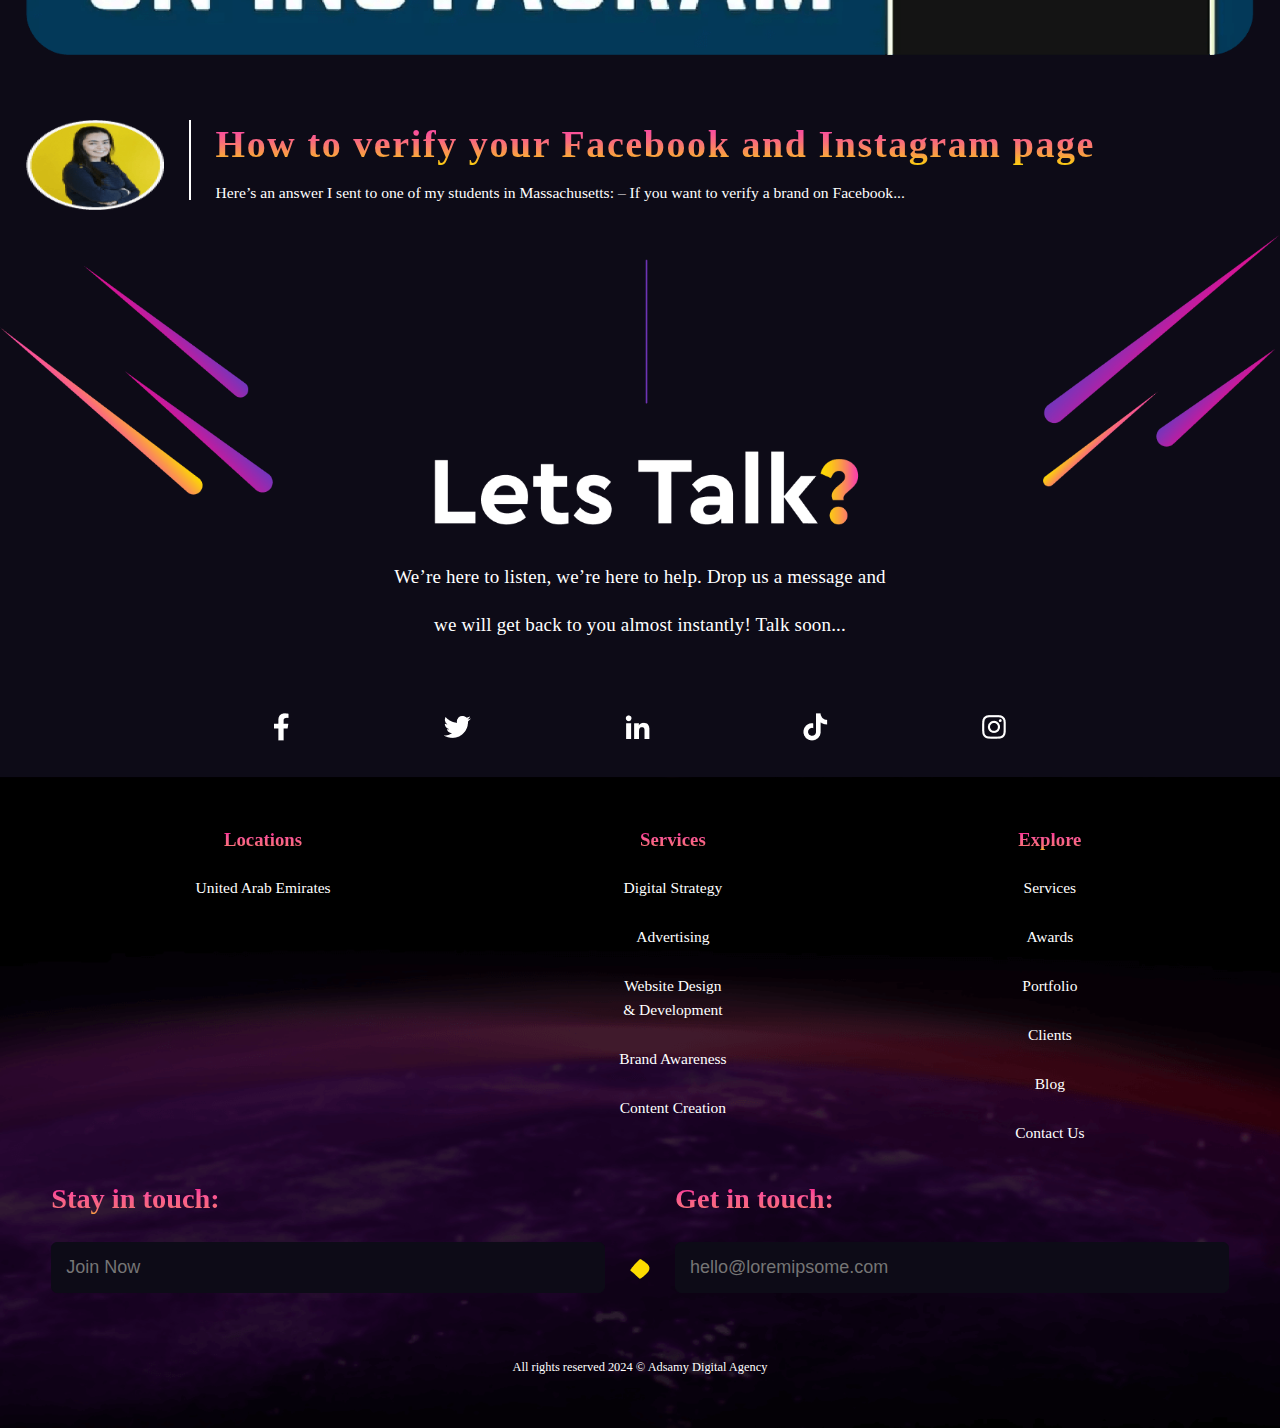
==== commit 6582f00a: "sss" ====
--- a/pages/blog.html
+++ b/pages/blog.html
@@ -85,7 +85,7 @@
       <div>
         <div class="wrapper">
           <h2 class="title">
-            Blog <img src="../public/images/home/dot.png" alt="" />
+            Blog <img src="../public/images/home/dot.webp" alt="" />
           </h2>
         </div>
         <p>
@@ -105,9 +105,9 @@
     <section class="blog-gallary">
       <div class="wrapper">
         <div class="item">
-          <img src="../public/images/blog/6.png" alt="" />
-          <div class="details">
-            <img src="../public/images/blog/img1.png" alt="" />
+          <img src="../public/images/blog/6.webp" alt="" />
+          <div class="details">
+            <img src="../public/images/blog/img1.webp" alt="" />
             <div class="VL"></div>
             <div class="desc">
               <h3>
@@ -122,9 +122,9 @@
           </div>
         </div>
         <div class="item">
-          <img src="../public/images/blog/5.png" alt="" />
-          <div class="details">
-            <img src="../public/images/blog/img2.png" alt="" />
+          <img src="../public/images/blog/5.webp" alt="" />
+          <div class="details">
+            <img src="../public/images/blog/img2.webp" alt="" />
             <div class="VL"></div>
             <div class="desc">
               <h3>Social Media Trends To Watch Out For In 2022</h3>
@@ -136,9 +136,9 @@
           </div>
         </div>
         <div class="item">
-          <img src="../public/images/blog/4.png" alt="" />
-          <div class="details">
-            <img src="../public/images/blog/img3.png" alt="" />
+          <img src="../public/images/blog/4.webp" alt="" />
+          <div class="details">
+            <img src="../public/images/blog/img3.webp" alt="" />
             <div class="VL"></div>
             <div class="desc">
               <h3>Instagram has launched its Reels feature</h3>
@@ -150,9 +150,9 @@
           </div>
         </div>
         <div class="item">
-          <img src="../public/images/blog/3.png" alt="" />
-          <div class="details">
-            <img src="../public/images/blog/img4.png" alt="" />
+          <img src="../public/images/blog/3.webp" alt="" />
+          <div class="details">
+            <img src="../public/images/blog/img4.webp" alt="" />
             <div class="VL"></div>
             <div class="desc">
               <h3>Why Google My Business is Very Important</h3>
@@ -164,9 +164,9 @@
           </div>
         </div>
         <div class="item">
-          <img src="../public/images/blog/2.png" alt="" />
-          <div class="details">
-            <img src="../public/images/blog/img5.png" alt="" />
+          <img src="../public/images/blog/2.webp" alt="" />
+          <div class="details">
+            <img src="../public/images/blog/img5.webp" alt="" />
             <div class="VL"></div>
             <div class="desc">
               <h3>Effective Social Media Video Content</h3>
@@ -178,9 +178,9 @@
           </div>
         </div>
         <div class="item">
-          <img src="../public/images/blog/1.png" alt="" />
-          <div class="details">
-            <img src="../public/images/blog/img6.png" alt="" />
+          <img src="../public/images/blog/1.webp" alt="" />
+          <div class="details">
+            <img src="../public/images/blog/img6.webp" alt="" />
             <div class="VL"></div>
             <div class="desc">
               <h3>How to verify your Facebook and Instagram page</h3>
@@ -196,26 +196,26 @@
     <!-- gallar -->
     <!-- Talk -->
     <section class="talk">
-      <img src="../public/images/home/talk/contact.svg.png" alt="" />
+      <img src="../public/images/home/talk/contact.svg.webp" alt="" />
       <p>
         We’re here to listen, we’re here to help. Drop us a message and <br />
         we will get back to you almost instantly! Talk soon...
       </p>
       <div class="wrapper social-icons">
         <a href="/"
-          ><img src="../public/images/home/talk/Symbol (1).png" alt=""
-        /></a>
-        <a href="/"
-          ><img src="../public/images/home/talk/Symbol (2).png" alt=""
-        /></a>
-        <a href="/"
-          ><img src="../public/images/home/talk/Symbol (3).png" alt=""
-        /></a>
-        <a href="/"
-          ><img src="../public/images/home/talk/Symbol (4).png" alt=""
-        /></a>
-        <a href="/"
-          ><img src="../public/images/home/talk/Symbol.png" alt=""
+          ><img src="../public/images/home/talk/Symbol (1).webp" alt=""
+        /></a>
+        <a href="/"
+          ><img src="../public/images/home/talk/Symbol (2).webp" alt=""
+        /></a>
+        <a href="/"
+          ><img src="../public/images/home/talk/Symbol (3).webp" alt=""
+        /></a>
+        <a href="/"
+          ><img src="../public/images/home/talk/Symbol (4).webp" alt=""
+        /></a>
+        <a href="/"
+          ><img src="../public/images/home/talk/Symbol.webp" alt=""
         /></a>
       </div>
     </section>
@@ -254,7 +254,7 @@
             <label for="name">Stay in touch:</label>
             <input type="text" id="name" placeholder="Join Now" />
           </div>
-          <img src="../public/images/home/footer/divider.svg.png" alt="" />
+          <img src="../public/images/home/footer/divider.svg.webp" alt="" />
           <div class="item flex-1">
             <label for="email">Get in touch:</label>
             <input type="text" id="email" placeholder="hello@loremipsome.com" />
--- a/public/styles/style.css
+++ b/public/styles/style.css
@@ -144,7 +144,7 @@
 
 nav {
   position: fixed;
-  z-index: 100;
+  z-index: 1000;
   width: 100%;
   height: 110px;
   padding: 0 8%;
@@ -339,7 +339,7 @@
 
 footer {
   padding: 4%;
-  background: url(../images/home/footer/Section.png);
+  background: url(../images/home/footer/Section.webp);
   background-position: center;
   background-size: cover;
 }
--- a/public/styles/main.css
+++ b/public/styles/main.css
@@ -48,7 +48,7 @@
 }
 
 section.served h2::after {
-  content: url(../images/home/square.png);
+  content: url(../images/home/square.webp);
   position: absolute;
   width: 80%;
   height: 120%;
@@ -360,7 +360,7 @@
 /* main-banner-section */
 
 main.main-banner {
-  background: url(../images/blog/Group\ 1000004670.png);
+  background: url(../images/blog/Group\ 1000004670.webp);
   background-position: center;
   background-size: cover;
   min-height: 100vh;
@@ -502,7 +502,7 @@
 /* main-banner-section */
 
 main.main-banner {
-  background: url(../images/contact/Group\ 1000004671.png);
+  background: url(../images/contact/Group\ 1000004671.webp);
   background-position: center;
   background-size: cover;
 }
@@ -575,7 +575,7 @@
 
 /* main-banner-section */
 main.main-banner.services {
-  background: url(../images/services/Group\ 1000004671.png);
+  background: url(../images/services/Group\ 1000004671.webp);
   background-position: center;
   background-size: cover;
 }
